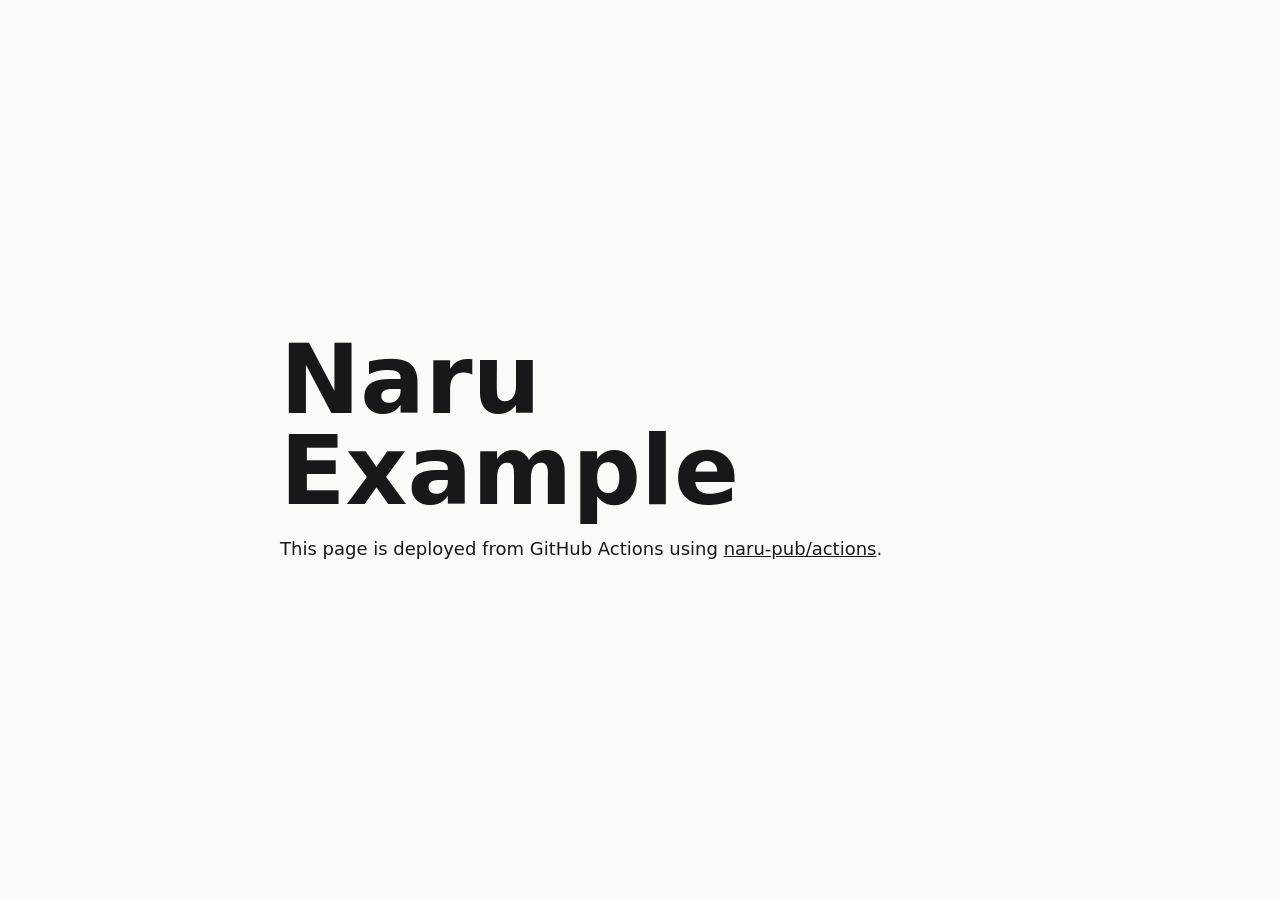
==== public/index.html @ af786de3 "Add Naru deploy example" ====
<!doctype html>
<html lang="en">
  <head>
    <meta charset="utf-8" />
    <meta name="viewport" content="width=device-width, initial-scale=1" />
    <title>Naru Example</title>
    <style>
      :root {
        color-scheme: light dark;
        font-family: ui-sans-serif, system-ui, -apple-system, BlinkMacSystemFont, "Segoe UI", sans-serif;
      }
      body {
        margin: 0;
        min-height: 100vh;
        display: grid;
        place-items: center;
        background: #fbfaf7;
        color: #18181b;
      }
      main {
        width: min(720px, calc(100vw - 48px));
      }
      h1 {
        margin: 0 0 16px;
        font-size: clamp(2.4rem, 9vw, 6rem);
        line-height: 0.95;
      }
      p {
        margin: 0;
        max-width: 40rem;
        font-size: 1.125rem;
        line-height: 1.75;
      }
      a {
        color: inherit;
      }
      @media (prefers-color-scheme: dark) {
        body {
          background: #171717;
          color: #fafafa;
        }
      }
    </style>
  </head>
  <body>
    <main>
      <h1>Naru Example</h1>
      <p>
        This page is deployed from GitHub Actions using
        <a href="https://github.com/naru-pub/actions">naru-pub/actions</a>.
      </p>
    </main>
  </body>
</html>
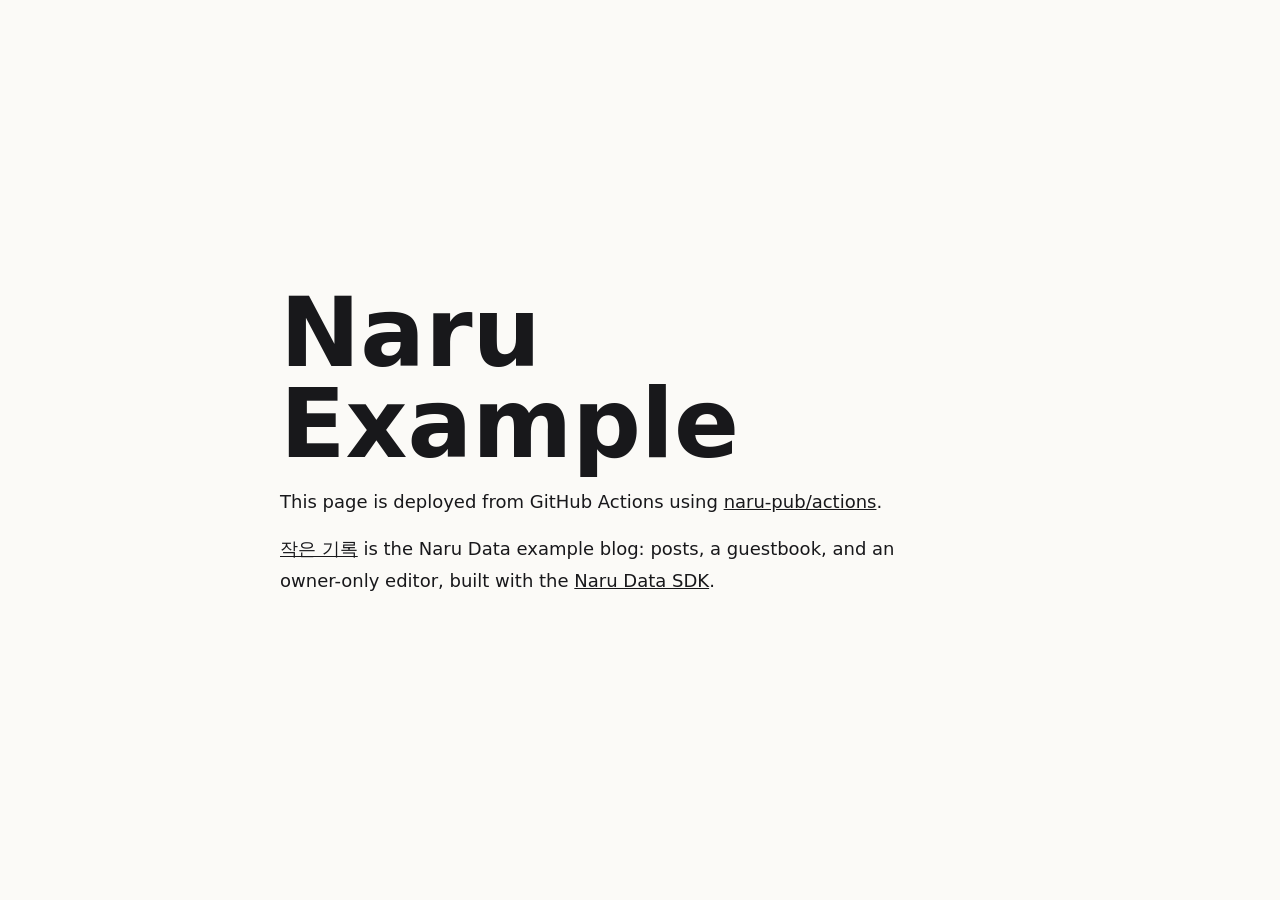
==== commit 420985f1: "Add the Naru Data example blog at /blog/ Co-Authored-By: Claude Opus 5 <noreply@anthropic.com>" ====
--- a/public/index.html
+++ b/public/index.html
@@ -26,7 +26,7 @@
         line-height: 0.95;
       }
       p {
-        margin: 0;
+        margin: 0 0 16px;
         max-width: 40rem;
         font-size: 1.125rem;
         line-height: 1.75;
@@ -49,6 +49,11 @@
         This page is deployed from GitHub Actions using
         <a href="https://github.com/naru-pub/actions">naru-pub/actions</a>.
       </p>
+      <p>
+        <a href="./blog/">작은 기록</a> is the Naru Data example blog: posts,
+        a guestbook, and an owner-only editor, built with the
+        <a href="https://naru.pub/docs/database">Naru Data SDK</a>.
+      </p>
     </main>
   </body>
 </html>
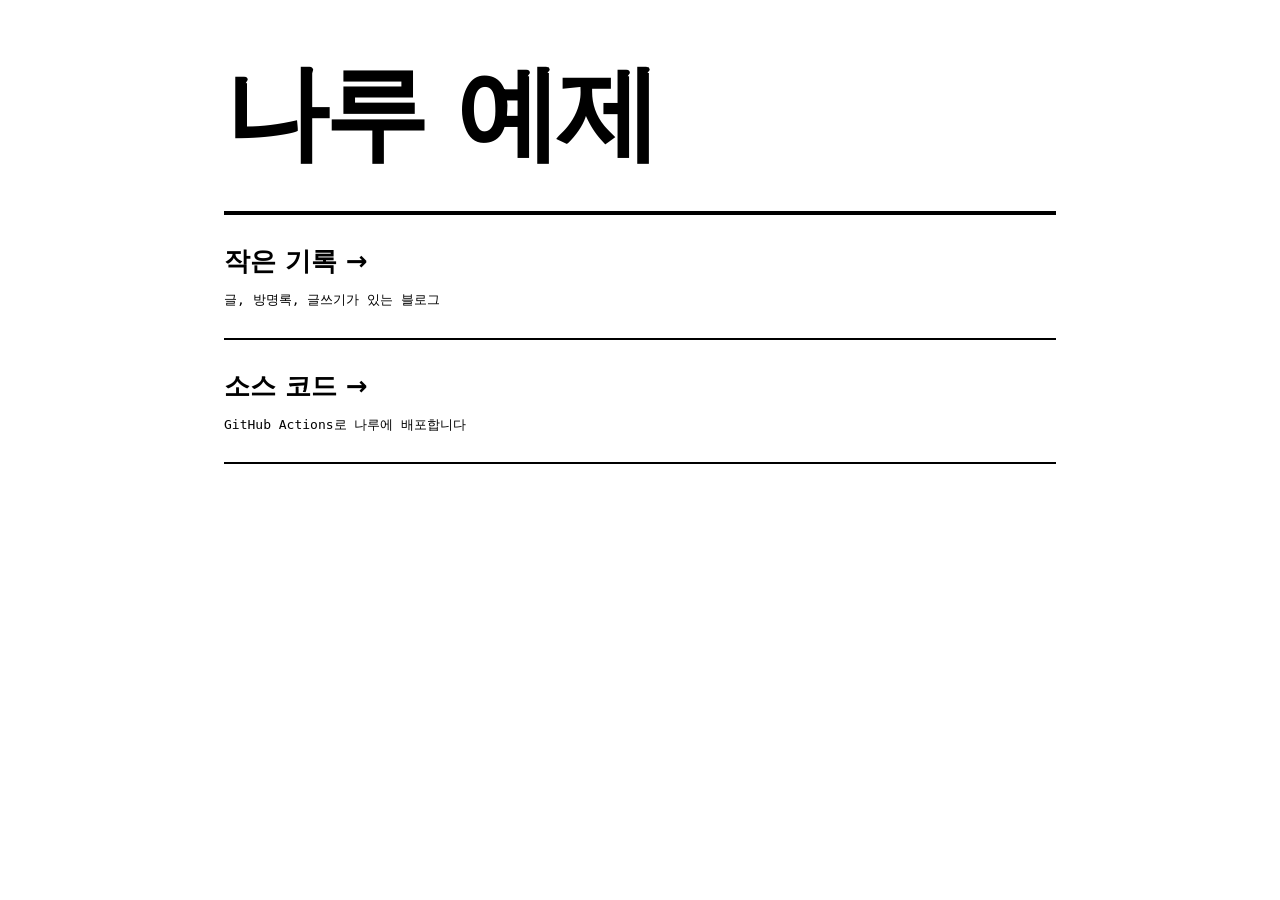
==== commit b13de93b: "Restyle the example site and blog Co-Authored-By: Claude Opus 5 <noreply@anthropic.com>" ====
--- a/public/index.html
+++ b/public/index.html
@@ -1,59 +1,82 @@
 <!doctype html>
-<html lang="en">
+<html lang="ko">
   <head>
     <meta charset="utf-8" />
     <meta name="viewport" content="width=device-width, initial-scale=1" />
-    <title>Naru Example</title>
+    <title>나루 예제</title>
     <style>
-      :root {
-        color-scheme: light dark;
-        font-family: ui-sans-serif, system-ui, -apple-system, BlinkMacSystemFont, "Segoe UI", sans-serif;
+      * {
+        box-sizing: border-box;
       }
       body {
         margin: 0;
-        min-height: 100vh;
-        display: grid;
-        place-items: center;
-        background: #fbfaf7;
-        color: #18181b;
+        background: #fff;
+        color: #000;
+        font:
+          18px/1.7 system-ui,
+          -apple-system,
+          "Apple SD Gothic Neo",
+          sans-serif;
       }
       main {
-        width: min(720px, calc(100vw - 48px));
+        max-width: 880px;
+        margin: 0 auto;
+        padding: 64px 24px;
       }
       h1 {
-        margin: 0 0 16px;
-        font-size: clamp(2.4rem, 9vw, 6rem);
+        margin: 0 0 48px;
+        font-size: clamp(48px, 11vw, 104px);
+        font-weight: 900;
         line-height: 0.95;
+        letter-spacing: -0.04em;
       }
-      p {
-        margin: 0 0 16px;
-        max-width: 40rem;
-        font-size: 1.125rem;
-        line-height: 1.75;
+      ul {
+        margin: 0;
+        padding: 0;
+        list-style: none;
+        border-top: 4px solid #000;
+      }
+      li {
+        border-bottom: 2px solid #000;
       }
       a {
+        display: block;
+        padding: 24px 0;
         color: inherit;
+        text-decoration: none;
       }
-      @media (prefers-color-scheme: dark) {
-        body {
-          background: #171717;
-          color: #fafafa;
-        }
+      a:hover {
+        background: #000;
+        color: #fff;
+      }
+      strong {
+        display: block;
+        font-size: 26px;
+        font-weight: 900;
+      }
+      span {
+        font-family: ui-monospace, "SFMono-Regular", Menlo, monospace;
+        font-size: 13px;
       }
     </style>
   </head>
   <body>
     <main>
-      <h1>Naru Example</h1>
-      <p>
-        This page is deployed from GitHub Actions using
-        <a href="https://github.com/naru-pub/actions">naru-pub/actions</a>.
-      </p>
-      <p>
-        <a href="./blog/">작은 기록</a> is the Naru Data example blog: posts,
-        a guestbook, and an owner-only editor, built with the
-        <a href="https://naru.pub/docs/database">Naru Data SDK</a>.
-      </p>
+      <h1>나루 예제</h1>
+      <ul>
+        <li>
+          <a href="./blog/">
+            <strong>작은 기록 →</strong>
+            <span>글, 방명록, 글쓰기가 있는 블로그</span>
+          </a>
+        </li>
+        <li>
+          <a href="https://github.com/naru-pub/example">
+            <strong>소스 코드 →</strong>
+            <span>GitHub Actions로 나루에 배포합니다</span>
+          </a>
+        </li>
+      </ul>
     </main>
   </body>
 </html>
